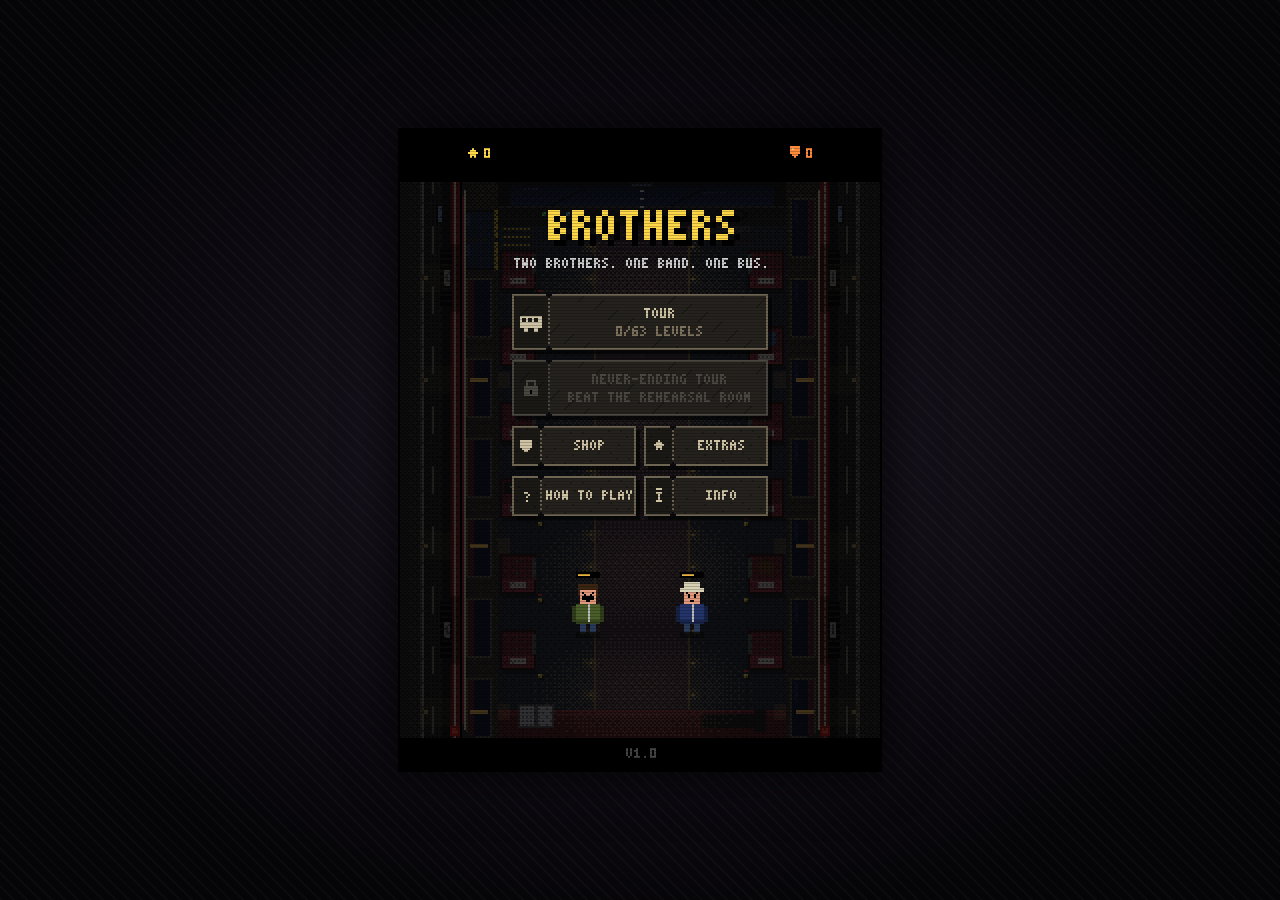
==== index.html @ b2f43789 "BROTHERS: komplettes Spiel (HTML/CSS/JS, GitHub Pages) Co-Authored-By: Claude Opus 5.5 <noreply@anth" ====
<!DOCTYPE html>
<html lang="de">
<head>
<meta charset="utf-8">
<meta name="viewport" content="width=device-width,initial-scale=1,maximum-scale=1,user-scalable=no,viewport-fit=cover">
<meta name="theme-color" content="#000000">
<meta name="apple-mobile-web-app-capable" content="yes">
<meta name="mobile-web-app-capable" content="yes">
<meta name="apple-mobile-web-app-title" content="BROTHERS">
<meta name="apple-mobile-web-app-status-bar-style" content="black">
<title>BROTHERS</title>
<!-- App-Icon für "Zum Home-Bildschirm" (Android: Manifest, iPhone: apple-touch-icon) -->
<link rel="manifest" href="manifest.webmanifest">
<link rel="apple-touch-icon" href="icons/apple-touch-icon.png">
<link rel="icon" type="image/png" sizes="32x32" href="icons/favicon-32.png">
<link rel="icon" type="image/png" sizes="64x64" href="icons/favicon-64.png">
<link rel="stylesheet" href="style.css">
</head>
<body>
  <!-- #screen wird von render.js pixelgenau skaliert, #scan legt die Scanlines darüber -->
  <div id="wrap">
    <div id="screen">
      <canvas id="c" width="180" height="320"></canvas>
      <div id="scan"></div>
    </div>
  </div>
  <noscript><p style="color:#fff;font-family:monospace">BROTHERS braucht JavaScript.</p></noscript>

  <!-- Reihenfolge ist wichtig: spätere Dateien benutzen, was frühere definieren. -->
  <script src="js/config.js"></script>
  <script src="js/render.js"></script>

  <!-- Spieldaten: hier kannst du neue Levels, Gegenstände und Events eintragen -->
  <script src="js/data/characters.js"></script>
  <script src="js/data/items.js"></script>
  <script src="js/data/events.js"></script>
  <script src="js/data/modifiers.js"></script>
  <script src="js/data/powerups.js"></script>
  <script src="js/data/cosmetics.js"></script>
  <script src="js/data/goals.js"></script>
  <script src="js/data/achievements.js"></script>
  <script src="js/data/codes.js"></script>
  <script src="js/art.js"></script>
  <script src="js/data/venues.js"></script>
  <script src="js/data/levels.js"></script>

  <script src="js/save.js"></script>
  <script src="js/mechanics.js"></script>
  <script src="js/game.js"></script>
  <script src="js/endless.js"></script>
  <script src="js/ui.js"></script>
  <script src="js/input.js"></script>
  <script src="js/main.js"></script>
</body>
</html>
---- style.css ----
/* Grundlayout: schwarzer Hintergrund, kein Scrollen, kein Markieren, kein Zoomen per Touch */
html, body {
  margin: 0;
  height: 100%;
  background: #000;
  overflow: hidden;
  touch-action: none;
  -webkit-user-select: none;
  user-select: none;
  -webkit-touch-callout: none;
  -webkit-tap-highlight-color: transparent;
}

/* PC-Format: dunkler Rand mit dezentem Muster rund um das 3:4-Fenster */
body.pc {
  background-color: #0b0a0e;
  background-image:
    repeating-linear-gradient(45deg, rgba(255,255,255,.025) 0 2px, transparent 2px 9px),
    radial-gradient(ellipse at center, #1c1724 0%, #050407 75%);
}

#wrap {
  position: fixed;
  inset: 0;
  display: flex;
  align-items: center;
  justify-content: center;
}

/* Größe wird in render.js (fitView) gesetzt */
#screen { position: relative; }
body.pc #screen { box-shadow: 0 0 0 2px #000, 0 0 48px rgba(0,0,0,.85); }

canvas {
  display: block;
  width: 100%;
  height: 100%;
  image-rendering: pixelated;
  image-rendering: crisp-edges;
  touch-action: none;
}

/* Scanlines: Hintergrund wird in render.js passend zur Skalierung gesetzt */
#scan {
  position: absolute;
  inset: 0;
  pointer-events: none;
}
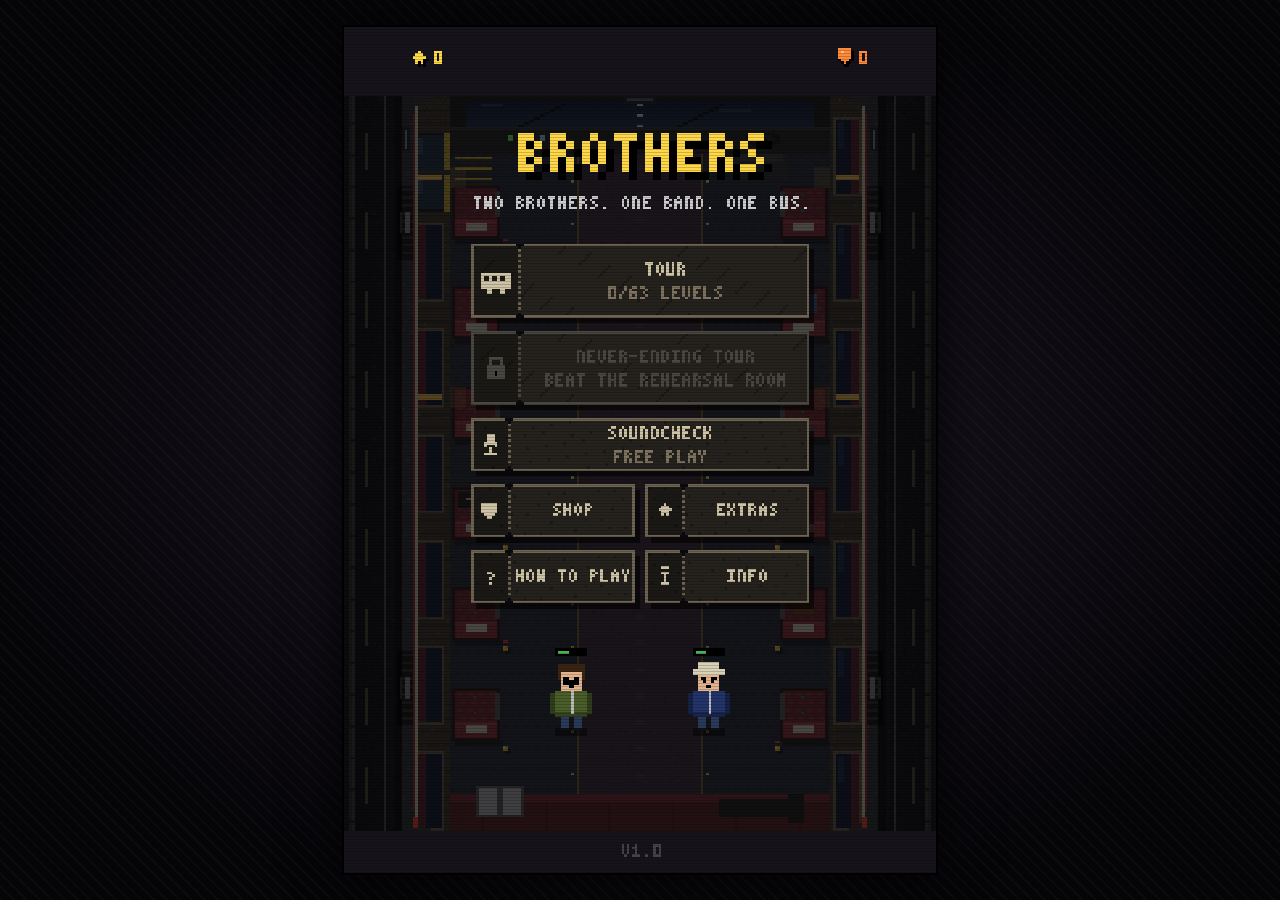
==== commit 3ba0b93a: "Handy: Bereich unter der Statusleiste mitnutzen (sichere Ränder), Proberaum ohne Flackern Co-Authore" ====
--- a/index.html
+++ b/index.html
@@ -3,11 +3,11 @@
 <head>
 <meta charset="utf-8">
 <meta name="viewport" content="width=device-width,initial-scale=1,maximum-scale=1,user-scalable=no,viewport-fit=cover">
-<meta name="theme-color" content="#000000">
+<meta name="theme-color" content="#16131b">
 <meta name="apple-mobile-web-app-capable" content="yes">
 <meta name="mobile-web-app-capable" content="yes">
 <meta name="apple-mobile-web-app-title" content="BROTHERS">
-<meta name="apple-mobile-web-app-status-bar-style" content="black">
+<meta name="apple-mobile-web-app-status-bar-style" content="black-translucent">
 <title>BROTHERS</title>
 <!-- App-Icon für "Zum Home-Bildschirm" (Android: Manifest, iPhone: apple-touch-icon) -->
 <link rel="manifest" href="manifest.webmanifest">
--- a/style.css
+++ b/style.css
@@ -2,7 +2,7 @@
 html, body {
   margin: 0;
   height: 100%;
-  background: #000;
+  background: #16131b;   /* gleiche Farbe wie die HUD-Leisten */
   overflow: hidden;
   touch-action: none;
   -webkit-user-select: none;
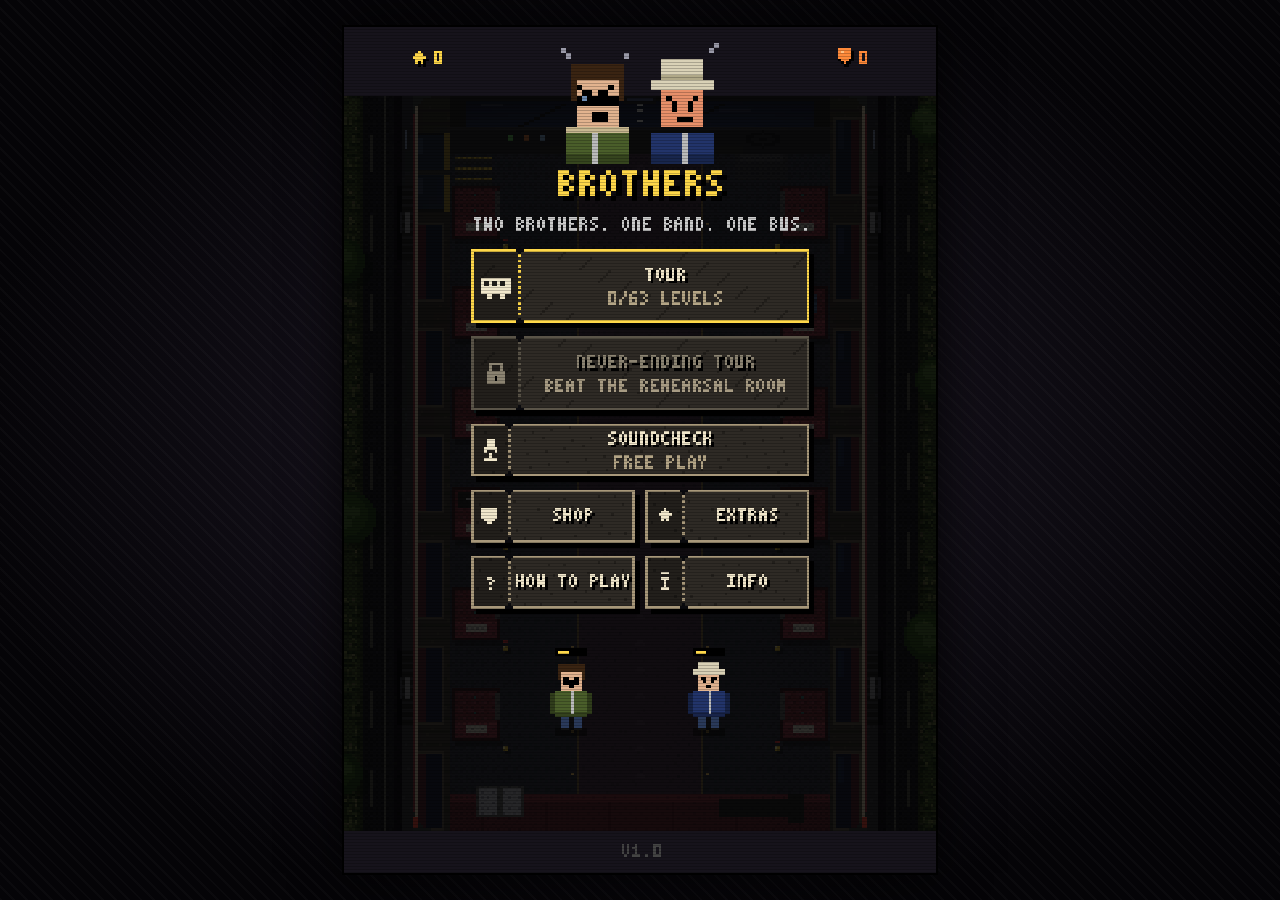
==== commit 7143c220: "Design-Update: Logo mit den Brüdern, hellere Menü-Tickets, Levelauswahl/Intro/Tutorial/HUD überarbei" ====
--- a/index.html
+++ b/index.html
@@ -9,6 +9,17 @@
 <meta name="apple-mobile-web-app-title" content="BROTHERS">
 <meta name="apple-mobile-web-app-status-bar-style" content="black-translucent">
 <title>BROTHERS</title>
+<meta name="description" content="Two brothers. One band. One bus. Keep Kev and Del apart until the gig!">
+<!-- Vorschau beim Teilen (WhatsApp, Discord, iMessage ...) -->
+<meta property="og:type" content="website">
+<meta property="og:title" content="BROTHERS">
+<meta property="og:description" content="Two brothers. One band. One bus. Keep them apart until the gig!">
+<meta property="og:url" content="https://mads000.github.io/brothers/">
+<meta property="og:image" content="https://mads000.github.io/brothers/icons/og-image.png">
+<meta property="og:image:width" content="1200">
+<meta property="og:image:height" content="630">
+<meta name="twitter:card" content="summary_large_image">
+<meta name="twitter:image" content="https://mads000.github.io/brothers/icons/og-image.png">
 <!-- App-Icon für "Zum Home-Bildschirm" (Android: Manifest, iPhone: apple-touch-icon) -->
 <link rel="manifest" href="manifest.webmanifest">
 <link rel="apple-touch-icon" href="icons/apple-touch-icon.png">
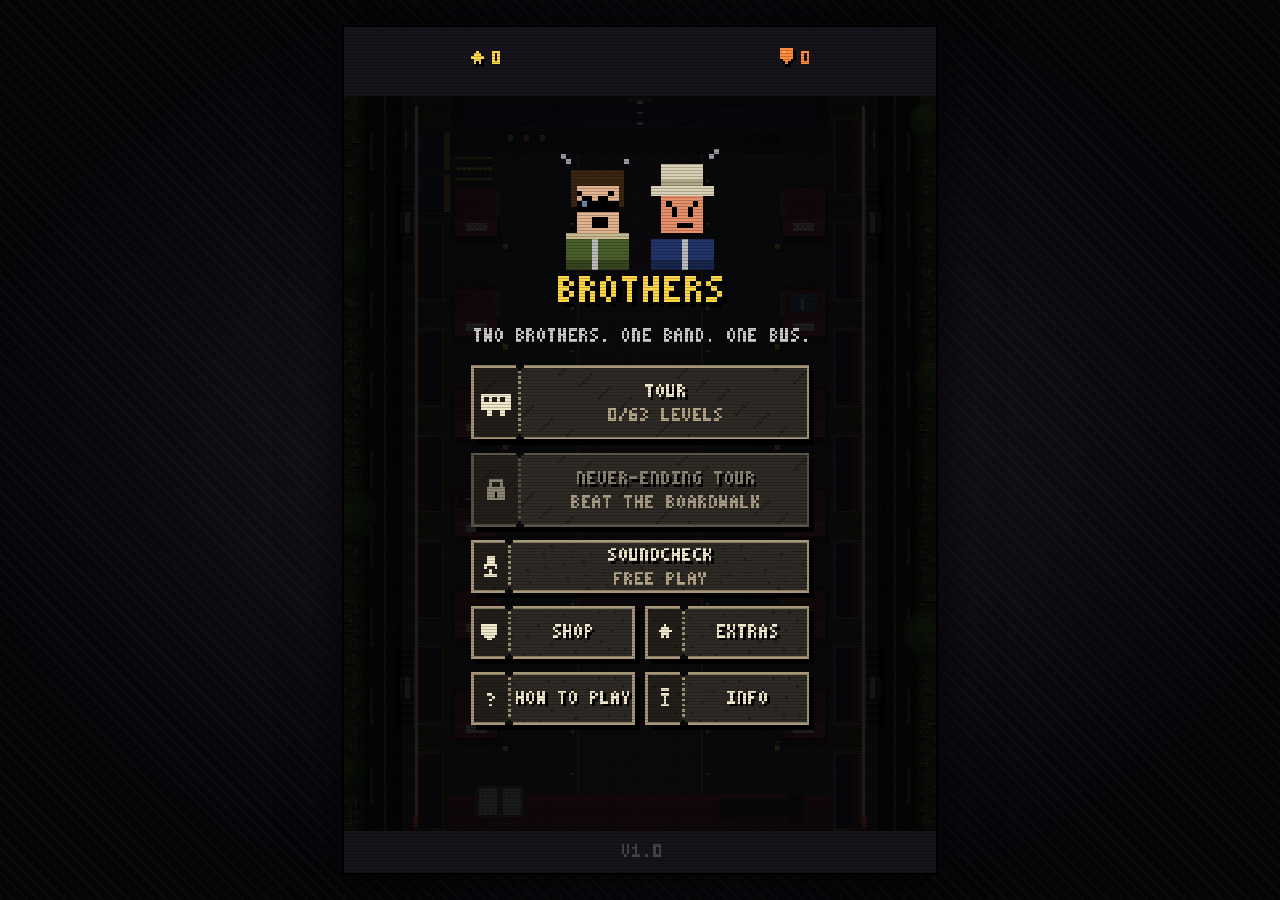
==== commit 2833cfa5: "Sound und Musik, neue Ereignisse pro Schauplatz mit NEW-Hinweis, Plakate mit Motiven/Speichern/Beloh" ====
--- a/index.html
+++ b/index.html
@@ -40,6 +40,7 @@
   <!-- Reihenfolge ist wichtig: spätere Dateien benutzen, was frühere definieren. -->
   <script src="js/config.js"></script>
   <script src="js/render.js"></script>
+  <script src="js/audio.js"></script>
 
   <!-- Spieldaten: hier kannst du neue Levels, Gegenstände und Events eintragen -->
   <script src="js/data/characters.js"></script>
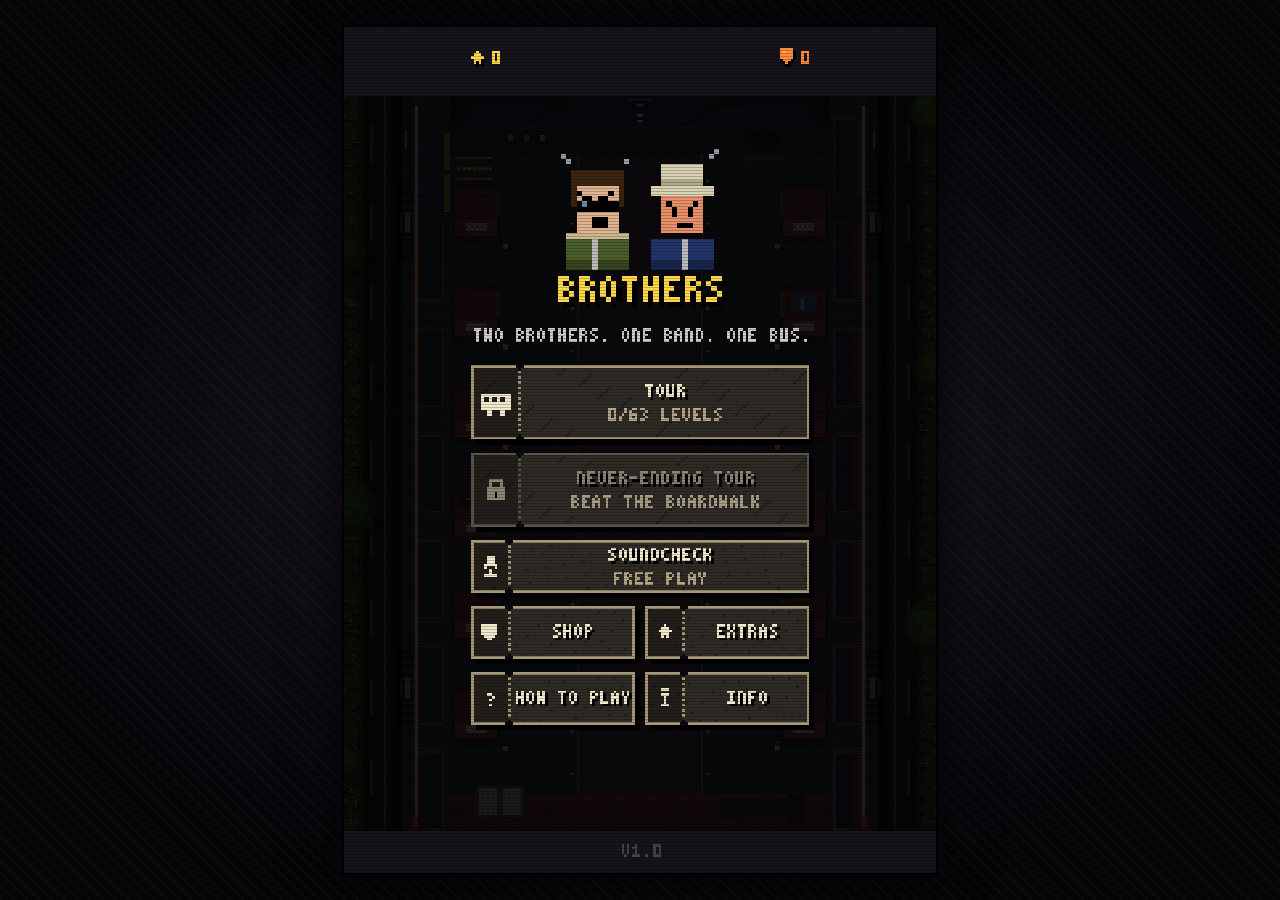
==== commit 841627f7: "Rivalen-Plakate: 8 erfundene Bands im 90er-Stil, freischaltbar, speicherbar, an den Wänden Co-Author" ====
--- a/index.html
+++ b/index.html
@@ -52,6 +52,7 @@
   <script src="js/data/goals.js"></script>
   <script src="js/data/achievements.js"></script>
   <script src="js/data/codes.js"></script>
+  <script src="js/data/rivals.js"></script>
   <script src="js/art.js"></script>
   <script src="js/data/venues.js"></script>
   <script src="js/data/levels.js"></script>
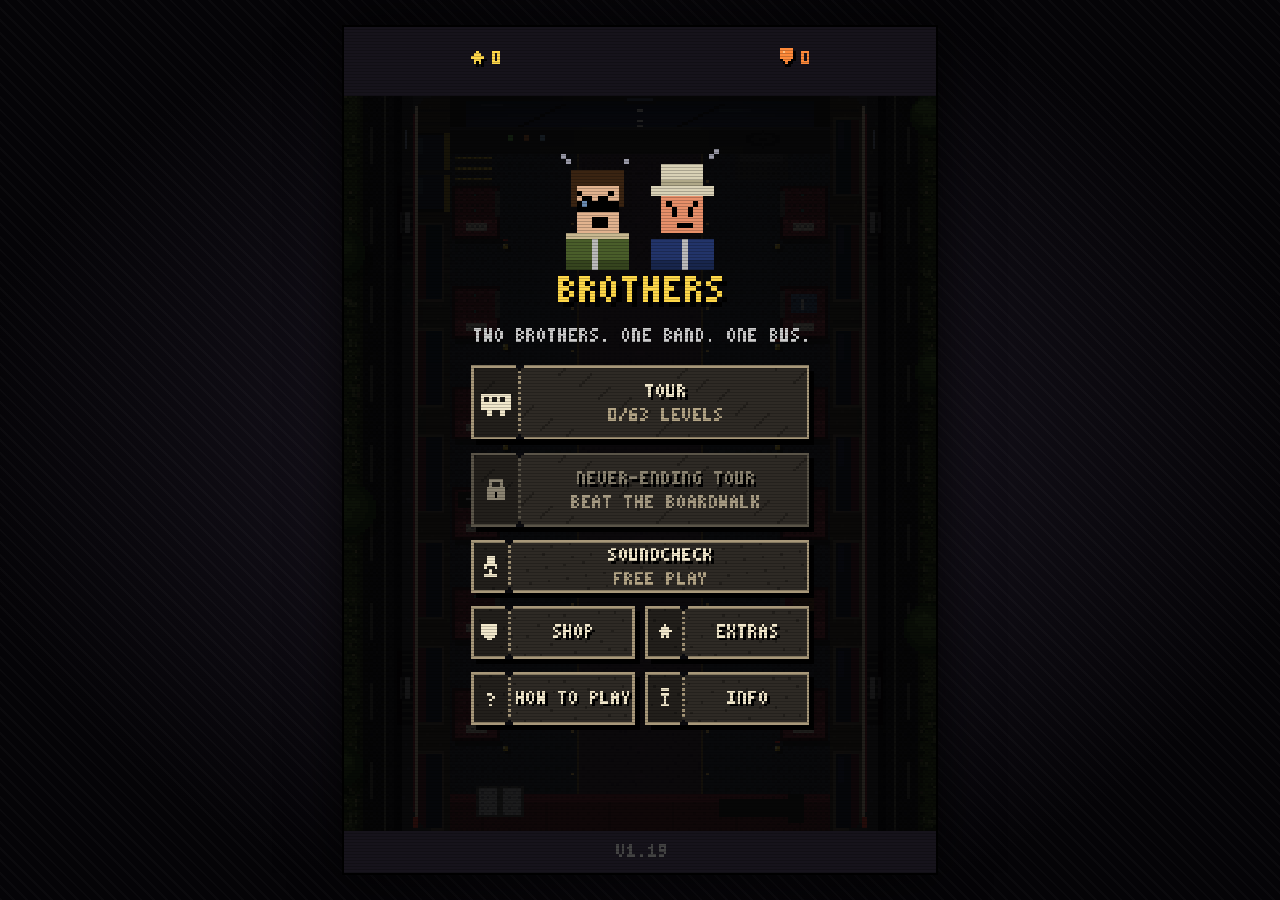
==== commit c00b07cf: "Liam & Noel, legendäre Bühnen (Knebworth, Maine Road ...) mit Tour-Buch, ganze Tourkarte jederzeit a" ====
--- a/index.html
+++ b/index.html
@@ -9,7 +9,7 @@
 <meta name="apple-mobile-web-app-title" content="BROTHERS">
 <meta name="apple-mobile-web-app-status-bar-style" content="black-translucent">
 <title>BROTHERS</title>
-<meta name="description" content="Two brothers. One band. One bus. Keep Kev and Del apart until the gig!">
+<meta name="description" content="Two brothers. One band. One bus. Keep Liam and Noel apart until the gig!">
 <!-- Vorschau beim Teilen (WhatsApp, Discord, iMessage ...) -->
 <meta property="og:type" content="website">
 <meta property="og:title" content="BROTHERS">
